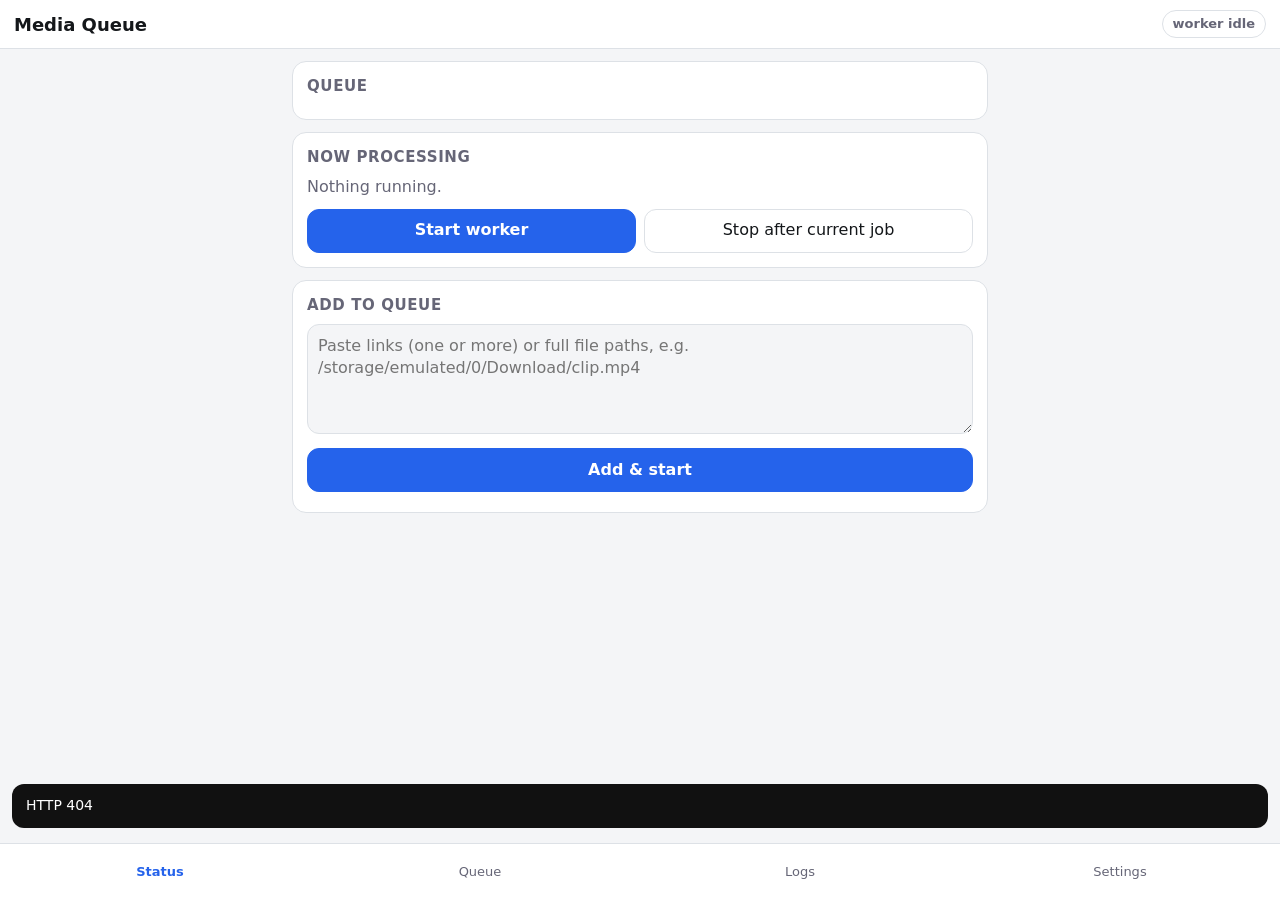
==== webui.html @ 522c2a23 "Update to new queue system and README" ====
<!doctype html>
<html lang="en">
<head>
<meta charset="utf-8">
<meta name="viewport" content="width=device-width, initial-scale=1, viewport-fit=cover">
<meta name="color-scheme" content="light dark">
<title>Media Queue</title>
<style>
:root{--bg:#f4f5f7;--card:#fff;--fg:#14171a;--mut:#667;--line:#dde1e6;--acc:#2563eb;--ok:#15803d;--bad:#b91c1c;--warn:#b45309;--run:#7c3aed}
@media (prefers-color-scheme:dark){:root{--bg:#0e1013;--card:#171a1f;--fg:#e8eaed;--mut:#9aa3ad;--line:#2a2f36;--acc:#60a5fa;--ok:#4ade80;--bad:#f87171;--warn:#fbbf24;--run:#c4b5fd}}
*{box-sizing:border-box}
html,body{margin:0;background:var(--bg);color:var(--fg);font:16px/1.4 system-ui,-apple-system,Roboto,sans-serif;-webkit-text-size-adjust:100%}
header{position:sticky;top:0;z-index:5;background:var(--card);border-bottom:1px solid var(--line);padding:calc(10px + env(safe-area-inset-top)) 14px 10px;display:flex;align-items:center;gap:10px}
header h1{font-size:18px;margin:0;flex:1}
.pill{padding:4px 10px;border-radius:99px;font-size:13px;font-weight:600;border:1px solid var(--line)}
.pill.on{color:var(--run);border-color:var(--run)}.pill.off{color:var(--mut)}
main{padding:12px 12px calc(84px + env(safe-area-inset-bottom));max-width:720px;margin:0 auto}
.card{background:var(--card);border:1px solid var(--line);border-radius:14px;padding:14px;margin-bottom:12px}
.card h2{font-size:15px;margin:0 0 8px;color:var(--mut);font-weight:600;text-transform:uppercase;letter-spacing:.04em}
.grid{display:grid;grid-template-columns:repeat(4,1fr);gap:8px}
.stat{text-align:center;padding:10px 4px;border-radius:12px;border:1px solid var(--line)}
.stat b{display:block;font-size:24px}.stat span{font-size:12px;color:var(--mut)}
.stat.pending b{color:var(--warn)}.stat.running b{color:var(--run)}.stat.done b{color:var(--ok)}.stat.failed b{color:var(--bad)}
button,select,input,textarea{font:inherit;color:inherit}
button{min-height:44px;padding:0 16px;border-radius:12px;border:1px solid var(--line);background:var(--card);cursor:pointer}
button.primary{background:var(--acc);border-color:var(--acc);color:#fff;font-weight:600}
button.danger{color:var(--bad)}button:disabled{opacity:.5}
.row{display:flex;gap:8px;flex-wrap:wrap}.row>*{flex:1}
textarea,input[type=text],select{width:100%;padding:10px;border-radius:12px;border:1px solid var(--line);background:var(--bg)}
textarea{min-height:110px;resize:vertical}
.chips{display:flex;gap:8px;overflow-x:auto;padding-bottom:8px}
.chip{flex:none;min-height:38px;padding:0 14px;border-radius:99px}.chip.sel{background:var(--acc);border-color:var(--acc);color:#fff}
.job{border-top:1px solid var(--line);padding:10px 0}.job:first-child{border-top:0}
.job .v{word-break:break-all;font-size:14px}.job .m{font-size:12px;color:var(--mut);margin-top:2px}
.badge{display:inline-block;font-size:12px;font-weight:700;padding:2px 8px;border-radius:99px;border:1px solid currentColor;margin-right:6px}
.badge.pending{color:var(--warn)}.badge.running{color:var(--run)}.badge.done{color:var(--ok)}.badge.failed{color:var(--bad)}
.err{color:var(--bad);font-size:13px;margin-top:4px}
.job .row{margin-top:8px}.job button{min-height:38px;flex:none}
pre{margin:0;white-space:pre-wrap;word-break:break-word;font:12px/1.45 ui-monospace,Menlo,Consolas,monospace;max-height:62vh;overflow:auto}
label{display:block;font-weight:600;margin-top:12px}.help{font-size:13px;color:var(--mut);margin:2px 0 6px}
nav{position:fixed;bottom:0;left:0;right:0;background:var(--card);border-top:1px solid var(--line);display:flex;padding-bottom:env(safe-area-inset-bottom)}
nav button{flex:1;border:0;border-radius:0;min-height:56px;background:none;color:var(--mut);font-size:13px}
nav button.sel{color:var(--acc);font-weight:700}
#toast{position:fixed;left:12px;right:12px;bottom:calc(72px + env(safe-area-inset-bottom));background:#111;color:#fff;padding:12px 14px;border-radius:12px;display:none;z-index:9;font-size:14px}
.hide{display:none}.mut{color:var(--mut)}
</style>
</head>
<body>
<header><h1>Media Queue</h1><span id="wpill" class="pill off">worker idle</span></header>
<main>
<section id="tab-status">
  <div class="card"><h2>Queue</h2><div class="grid" id="stats"></div></div>
  <div class="card"><h2>Now processing</h2><div id="current" class="mut">Nothing running.</div>
    <div class="row" style="margin-top:10px"><button class="primary" id="bStart">Start worker</button><button id="bStop">Stop after current job</button></div></div>
  <div class="card"><h2>Add to queue</h2>
    <textarea id="addbox" placeholder="Paste links (one or more) or full file paths, e.g. /storage/emulated/0/Download/clip.mp4"></textarea>
    <div class="row" style="margin-top:8px"><button class="primary" id="bAdd">Add &amp; start</button></div><div id="addres" class="help"></div></div>
</section>
<section id="tab-queue" class="hide">
  <div class="chips" id="chips"></div>
  <div class="card" id="joblist"><span class="mut">Loading…</span></div>
  <div class="row"><button id="bRetryAll">Retry all failed</button><button id="bClearDone" class="danger">Clear done</button><button id="bClearFailed" class="danger">Clear failed</button></div>
</section>
<section id="tab-logs" class="hide">
  <div class="card"><label style="display:flex;gap:10px;align-items:center;margin:0 0 10px;font-weight:400"><input type="checkbox" id="logev" checked style="width:22px;height:22px"> Pipeline events only (hide ffmpeg output)</label><div class="row" style="margin-bottom:8px"><select id="lognum"><option>100</option><option selected>200</option><option>500</option><option>1000</option></select><button id="bLogRefresh">Refresh</button></div><pre id="logbox">Loading…</pre></div>
</section>
<section id="tab-settings" class="hide">
  <div class="card"><h2>Audio &amp; checks</h2><div id="cfg"></div>
    <div class="row" style="margin-top:14px"><button class="primary" id="bSave">Save</button><button id="bReset">Reset to defaults</button></div>
    <div class="help" id="cfgres">Changes apply from the next job.</div></div>
</section>
</main>
<nav id="nav"></nav>
<div id="toast" role="status"></div>
<script>
"use strict";
const $=id=>document.getElementById(id);
const TABS=[["status","Status"],["queue","Queue"],["logs","Logs"],["settings","Settings"]];
let tab="status",filter="",timers=[],cfgLoaded=false;
function el(t,c,x){const e=document.createElement(t);if(c)e.className=c;if(x!==undefined)e.textContent=x;return e}
let tt;function toast(m){const t=$("toast");t.textContent=m;t.style.display="block";clearTimeout(tt);tt=setTimeout(()=>t.style.display="none",3500)}
async function api(path,body){
  const o=body===undefined?{}:{method:"POST",headers:{"Content-Type":"application/json","X-Requested-With":"q-ui"},body:JSON.stringify(body)};
  const r=await fetch(path,o);let j={};try{j=await r.json()}catch(e){}
  if(!r.ok)throw new Error(j.error||("HTTP "+r.status));return j}
async function act(fn){try{await fn()}catch(e){toast(e.message)}}
function ago(s){s=Math.max(0,Math.round(s));if(s<60)return s+"s";if(s<3600)return Math.floor(s/60)+"m "+(s%60)+"s";return Math.floor(s/3600)+"h "+Math.floor(s%3600/60)+"m"}

function buildNav(){const n=$("nav");TABS.forEach(([k,l])=>{const b=el("button","",l);b.dataset.k=k;b.onclick=()=>show(k);n.appendChild(b)})}
function show(k){tab=k;TABS.forEach(([t])=>$("tab-"+t).classList.toggle("hide",t!==k));
  document.querySelectorAll("nav button").forEach(b=>b.classList.toggle("sel",b.dataset.k===k));
  if(k==="settings"&&!cfgLoaded)act(loadCfg);poll()}

async function pStatus(){const s=await api("/api/status");
  const g=$("stats");g.textContent="";["pending","running","done","failed"].forEach(k=>{const d=el("div","stat "+k);d.appendChild(el("b","",s.stats[k]));d.appendChild(el("span","",k));g.appendChild(d)});
  const w=$("wpill");w.textContent=s.worker.running?"worker running":"worker idle";w.className="pill "+(s.worker.running?"on":"off");
  const c=$("current");if(s.current){c.textContent="";c.appendChild(el("div","",s.current.value));c.appendChild(el("div","m mut","job "+s.current.id+" · "+s.current.type+" · running for "+ago(s.now-s.current.since)))}else c.textContent=s.worker.running?"Worker is idle, waiting for jobs.":"Nothing running.";
  $("bStop").disabled=!s.worker.running;$("bStart").disabled=s.worker.running;
  const ch=$("chips");if(!ch.children.length){[["","All"],["pending","Pending"],["running","Running"],["failed","Failed"],["done","Done"]].forEach(([k,l])=>{const b=el("button","chip",l);b.dataset.k=k;b.onclick=()=>{filter=k;pJobs()};ch.appendChild(b)})}
  [...ch.children].forEach(b=>{const k=b.dataset.k;b.textContent=(b.textContent.replace(/ \d+$/,""))+" "+(k===""?s.stats.pending+s.stats.running+s.stats.done+s.stats.failed:s.stats[k])})}

async function pJobs(){[...$("chips").children].forEach(b=>b.classList.toggle("sel",b.dataset.k===filter));
  const j=await api("/api/jobs"+(filter?"?status="+filter:""));const box=$("joblist");box.textContent="";
  if(!j.jobs.length){box.appendChild(el("span","mut","No jobs here."));return}
  j.jobs.forEach(x=>{const d=el("div","job");const top=el("div");top.appendChild(el("span","badge "+x.status,x.status));top.appendChild(el("span","m mut","#"+x.id+" · "+x.type+(x.attempts?" · tries "+x.attempts:"")));d.appendChild(top);
    d.appendChild(el("div","v",x.value));if(x.args&&x.args.length)d.appendChild(el("div","m mut","options: "+x.args.join(" ")));
    if(x.error)d.appendChild(el("div","err",x.error));if(x.output)d.appendChild(el("div","m mut","→ "+x.output.split(";").filter(Boolean).join(", ")));
    const r=el("div","row");
    if(x.status==="failed"){const b=el("button","","Retry");b.onclick=()=>act(async()=>{await api("/api/retry",{id:x.id});toast("Queued again");poll()});r.appendChild(b)}
    if(x.status!=="running"){const b=el("button","danger","Remove");b.onclick=()=>act(async()=>{await api("/api/remove",{id:x.id});poll()});r.appendChild(b)}
    if(r.children.length)d.appendChild(r);box.appendChild(d)})}

async function pLogs(){const j=await api("/api/logs?n="+$("lognum").value+($("logev").checked?"&events=1":""));const p=$("logbox");const atEnd=p.scrollTop+p.clientHeight>=p.scrollHeight-40;
  p.textContent=j.lines.length?j.lines.join("\n"):"(log is empty)";if(atEnd)p.scrollTop=p.scrollHeight}

async function loadCfg(){const c=await api("/api/config");const box=$("cfg");box.textContent="";
  Object.keys(c.values).forEach(k=>{box.appendChild(el("label","",k));box.appendChild(el("div","help",c.help[k]+" Default: "+c.defaults[k]+(c.custom.includes(k)?" (changed)":"")));
    let f;if(c.choices[k]){f=el("select");c.choices[k].forEach(o=>{const op=el("option","",o);op.value=o;f.appendChild(op)})}else{f=el("input");f.type="text";f.inputMode=k==="AUDIO_BITRATE"?"text":"decimal"}
    f.id="cfg_"+k;f.value=c.values[k];box.appendChild(f);
    if(k==="PEAK_PERCENT"){const r=el("div","help");r.id="peakdb";box.appendChild(r);const upd=()=>{const p=parseFloat(f.value);r.textContent=(isFinite(p)&&p>=0&&p<=100)?"= target peak "+(-9+8.9*p/100).toFixed(2)+" dB":"enter 0 to 100"};f.oninput=upd;upd()}});cfgLoaded=true}
function cfgValues(){const v={};document.querySelectorAll("[id^=cfg_]").forEach(f=>v[f.id.slice(4)]=f.value.trim());return v}

function poll(){if(document.hidden)return;act(async()=>{await pStatus();if(tab==="queue")await pJobs();if(tab==="logs")await pLogs()})}
function schedule(){timers.forEach(clearInterval);timers=[setInterval(poll,3000)]}

$("bStart").onclick=()=>act(async()=>{await api("/api/worker",{action:"start"});toast("Worker started");setTimeout(poll,600)});
$("bStop").onclick=()=>act(async()=>{await api("/api/worker",{action:"stop"});toast("Will stop after the current job");poll()});
$("bAdd").onclick=()=>act(async()=>{const t=$("addbox").value;if(!t.trim()){toast("Paste a link or a file path first");return}
  const r=await api("/api/add",{items:t});const n=r.results.filter(x=>x.ok).length;$("addres").textContent="";
  r.results.forEach(x=>{const d=el("div","",(x.ok?"✓ ":"• ")+x.msg+" — "+x.item);d.style.color=x.ok?"var(--ok)":"var(--warn)";$("addres").appendChild(d)});
  if(n)$("addbox").value="";toast(n?n+" queued":"Nothing new was queued");poll()});
$("bRetryAll").onclick=()=>act(async()=>{await api("/api/retry",{all:true});toast("Failed jobs queued again");poll()});
$("bClearDone").onclick=()=>act(async()=>{if(confirm("Remove all finished jobs from the list?")){await api("/api/clear",{statuses:["done"]});poll()}});
$("bClearFailed").onclick=()=>act(async()=>{if(confirm("Remove all failed jobs from the list?")){await api("/api/clear",{statuses:["failed"]});poll()}});
$("bLogRefresh").onclick=()=>act(pLogs);$("lognum").onchange=()=>act(pLogs);$("logev").onchange=()=>act(pLogs);
$("bSave").onclick=()=>act(async()=>{await api("/api/config",{values:cfgValues()});await loadCfg();toast("Saved")});
$("bReset").onclick=()=>act(async()=>{if(confirm("Reset all settings to defaults?")){await api("/api/config",{reset:true});await loadCfg();toast("Defaults restored")}});
document.addEventListener("visibilitychange",poll);
buildNav();show("status");schedule();
</script>
</body>
</html>
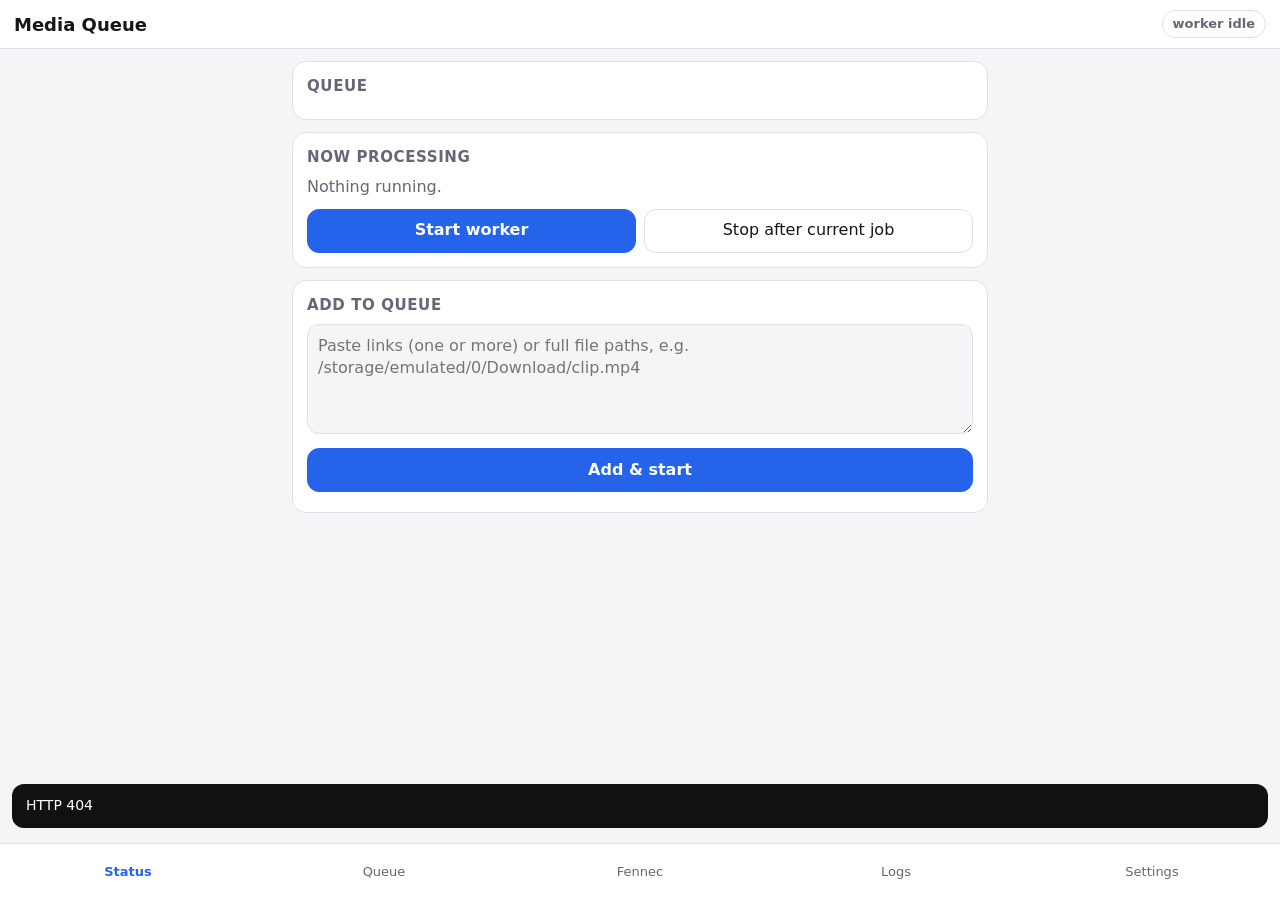
==== commit df1e7ab1: "Deduplicate tracking params in q fennec and add Fennec history panel to Web UI" ====
--- a/webui.html
+++ b/webui.html
@@ -69,14 +69,24 @@
     <div class="row" style="margin-top:14px"><button class="primary" id="bSave">Save</button><button id="bReset">Reset to defaults</button></div>
     <div class="help" id="cfgres">Changes apply from the next job.</div></div>
 </section>
+<section id="tab-fennec" class="hide">
+  <div class="card">
+    <div class="row" style="align-items:center;margin-bottom:6px">
+      <h2 style="margin:0">Fennec History</h2>
+      <button id="bFennecRefresh" style="flex:none;min-height:38px">Refresh</button>
+    </div>
+    <div class="help" style="margin-bottom:8px">Recent media pages from Fennec (tracking params stripped).</div>
+    <div id="fenneclist"><span class="mut">Tap Refresh to load Fennec history.</span></div>
+  </div>
+</section>
 </main>
 <nav id="nav"></nav>
 <div id="toast" role="status"></div>
 <script>
 "use strict";
 const $=id=>document.getElementById(id);
-const TABS=[["status","Status"],["queue","Queue"],["logs","Logs"],["settings","Settings"]];
-let tab="status",filter="",timers=[],cfgLoaded=false;
+const TABS=[["status","Status"],["queue","Queue"],["fennec","Fennec"],["logs","Logs"],["settings","Settings"]];
+let tab="status",filter="",timers=[],cfgLoaded=false,fennecLoaded=false;
 function el(t,c,x){const e=document.createElement(t);if(c)e.className=c;if(x!==undefined)e.textContent=x;return e}
 let tt;function toast(m){const t=$("toast");t.textContent=m;t.style.display="block";clearTimeout(tt);tt=setTimeout(()=>t.style.display="none",3500)}
 async function api(path,body){
@@ -89,7 +99,7 @@
 function buildNav(){const n=$("nav");TABS.forEach(([k,l])=>{const b=el("button","",l);b.dataset.k=k;b.onclick=()=>show(k);n.appendChild(b)})}
 function show(k){tab=k;TABS.forEach(([t])=>$("tab-"+t).classList.toggle("hide",t!==k));
   document.querySelectorAll("nav button").forEach(b=>b.classList.toggle("sel",b.dataset.k===k));
-  if(k==="settings"&&!cfgLoaded)act(loadCfg);poll()}
+  if(k==="settings"&&!cfgLoaded)act(loadCfg);if(k==="fennec"&&!fennecLoaded)act(loadFennec);poll()}
 
 async function pStatus(){const s=await api("/api/status");
   const g=$("stats");g.textContent="";["pending","running","done","failed"].forEach(k=>{const d=el("div","stat "+k);d.appendChild(el("b","",s.stats[k]));d.appendChild(el("span","",k));g.appendChild(d)});
@@ -120,6 +130,27 @@
     if(k==="PEAK_PERCENT"){const r=el("div","help");r.id="peakdb";box.appendChild(r);const upd=()=>{const p=parseFloat(f.value);r.textContent=(isFinite(p)&&p>=0&&p<=100)?"= target peak "+(-9+8.9*p/100).toFixed(2)+" dB":"enter 0 to 100"};f.oninput=upd;upd()}});cfgLoaded=true}
 function cfgValues(){const v={};document.querySelectorAll("[id^=cfg_]").forEach(f=>v[f.id.slice(4)]=f.value.trim());return v}
 
+async function loadFennec(){
+  const box=$("fenneclist");box.innerHTML="<span class=\"mut\">Loading Fennec history…</span>";
+  const r=await api("/api/fennec?limit=25");fennecLoaded=true;box.textContent="";
+  if(!r.items||!r.items.length){box.appendChild(el("span","mut","No recent media links found in Fennec."));return}
+  r.items.forEach(x=>{
+    const d=el("div","job");
+    if(x.title)d.appendChild(el("div","",x.title));
+    d.appendChild(el("div","v mut",x.url));
+    const row=el("div","row");
+    const b=el("button","primary","Queue");
+    b.onclick=()=>act(async()=>{
+      b.disabled=true;
+      const res=await api("/api/add",{items:x.url});
+      const ok=res.results&&res.results[0]&&res.results[0].ok;
+      b.textContent=ok?"Queued ✓":"In queue";
+      toast(ok?"Queued & started":(res.results&&res.results[0]?res.results[0].msg:"Already queued"));
+      poll();
+    });
+    row.appendChild(b);d.appendChild(row);box.appendChild(d);
+  });
+}
 function poll(){if(document.hidden)return;act(async()=>{await pStatus();if(tab==="queue")await pJobs();if(tab==="logs")await pLogs()})}
 function schedule(){timers.forEach(clearInterval);timers=[setInterval(poll,3000)]}
 
@@ -132,7 +163,7 @@
 $("bRetryAll").onclick=()=>act(async()=>{await api("/api/retry",{all:true});toast("Failed jobs queued again");poll()});
 $("bClearDone").onclick=()=>act(async()=>{if(confirm("Remove all finished jobs from the list?")){await api("/api/clear",{statuses:["done"]});poll()}});
 $("bClearFailed").onclick=()=>act(async()=>{if(confirm("Remove all failed jobs from the list?")){await api("/api/clear",{statuses:["failed"]});poll()}});
-$("bLogRefresh").onclick=()=>act(pLogs);$("lognum").onchange=()=>act(pLogs);$("logev").onchange=()=>act(pLogs);
+$("bFennecRefresh").onclick=()=>act(loadFennec);$("bLogRefresh").onclick=()=>act(pLogs);$("lognum").onchange=()=>act(pLogs);$("logev").onchange=()=>act(pLogs);
 $("bSave").onclick=()=>act(async()=>{await api("/api/config",{values:cfgValues()});await loadCfg();toast("Saved")});
 $("bReset").onclick=()=>act(async()=>{if(confirm("Reset all settings to defaults?")){await api("/api/config",{reset:true});await loadCfg();toast("Defaults restored")}});
 document.addEventListener("visibilitychange",poll);
